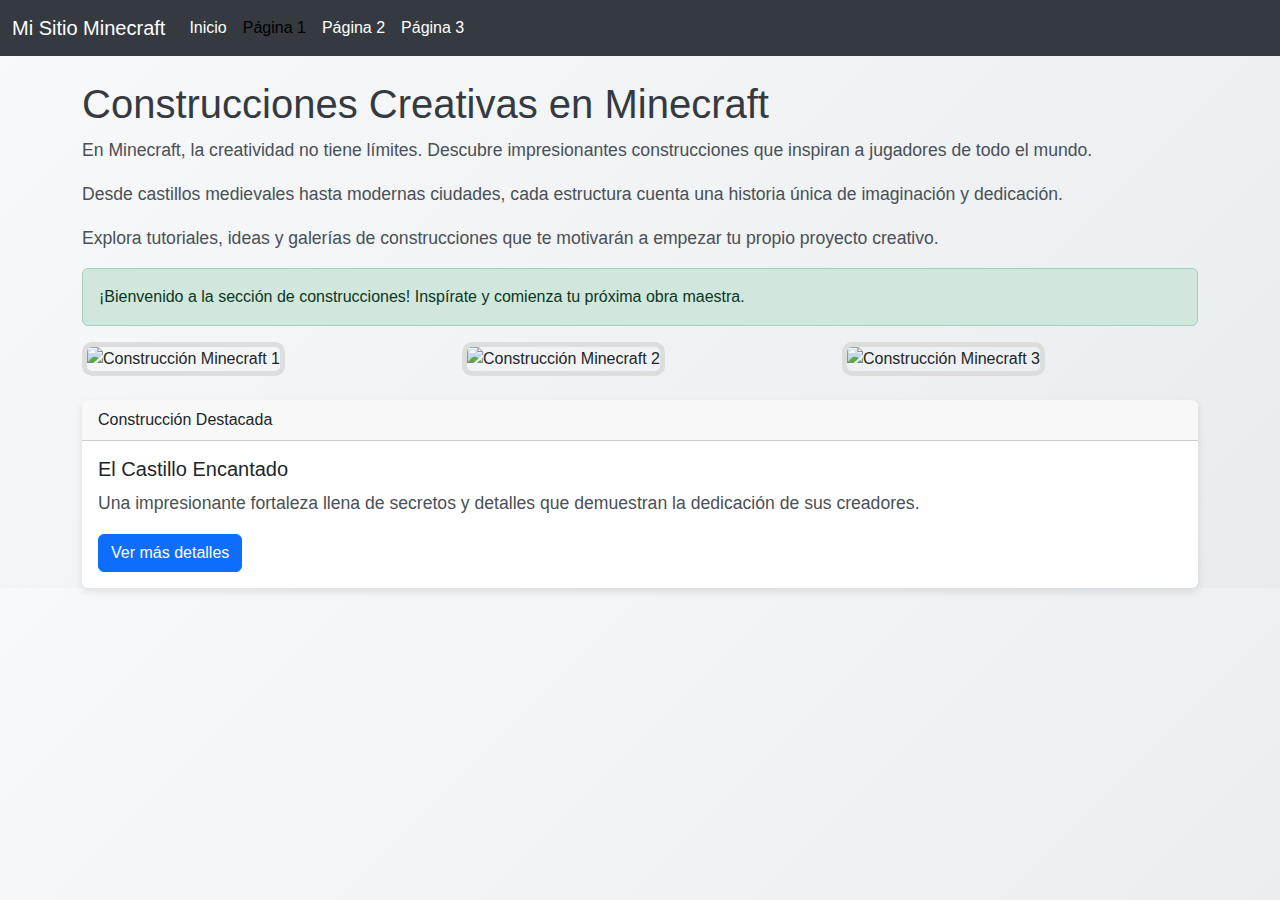
==== pagina1.html @ 410966cf "Se agrego 3 paginas, en cada una se agregaron 2 complementos bootstrap, y el index, fue actualizado," ====
<!DOCTYPE html>
<html lang="es">
<head>
  <meta charset="UTF-8">
  <title>Minecraft - Construcciones Creativas</title>
  <link href="https://cdn.jsdelivr.net/npm/bootstrap@5.3.0/dist/css/bootstrap.min.css" rel="stylesheet">
  <link rel="stylesheet" href="styles.css">
</head>
<body>
  <nav class="navbar navbar-expand-lg navbar-custom">
    <div class="container-fluid">
      <a class="navbar-brand text-white" href="#">Mi Sitio Minecraft</a>
      <button class="navbar-toggler" type="button" data-bs-toggle="collapse" data-bs-target="#navbarNav" 
        aria-controls="navbarNav" aria-expanded="false" aria-label="Toggle navigation">
        <span class="navbar-toggler-icon"></span>
      </button>
      <div class="collapse navbar-collapse" id="navbarNav">
        <ul class="navbar-nav">
          <li class="nav-item">
            <a class="nav-link" href="index.html">Inicio</a>
          </li>
          <li class="nav-item">
            <a class="nav-link active" aria-current="page" href="pagina1.html">Página 1</a>
          </li>
          <li class="nav-item">
            <a class="nav-link" href="pagina2.html">Página 2</a>
          </li>
          <li class="nav-item">
            <a class="nav-link" href="pagina3.html">Página 3</a>
          </li>
        </ul>
      </div>
    </div>
  </nav>

  <div class="container mt-4">
    <h1>Construcciones Creativas en Minecraft</h1>
    
    <p>En Minecraft, la creatividad no tiene límites. Descubre impresionantes construcciones que inspiran a jugadores de todo el mundo.</p>
    <p>Desde castillos medievales hasta modernas ciudades, cada estructura cuenta una historia única de imaginación y dedicación.</p>
    <p>Explora tutoriales, ideas y galerías de construcciones que te motivarán a empezar tu propio proyecto creativo.</p>
    
    <div class="alert alert-success" role="alert">
      ¡Bienvenido a la sección de construcciones! Inspírate y comienza tu próxima obra maestra.
    </div>
    

    <div class="row">
      <div class="col-md-4">
        <img src="minecraft_building1.jpg" class="img-fluid" alt="Construcción Minecraft 1">
      </div>
      <div class="col-md-4">
        <img src="minecraft_building2.jpg" class="img-fluid" alt="Construcción Minecraft 2">
      </div>
      <div class="col-md-4">
        <img src="minecraft_building3.jpg" class="img-fluid" alt="Construcción Minecraft 3">
      </div>
    </div>
    

    <div class="card mt-4">
      <div class="card-header">
        Construcción Destacada
      </div>
      <div class="card-body">
        <h5 class="card-title">El Castillo Encantado</h5>
        <p class="card-text">Una impresionante fortaleza llena de secretos y detalles que demuestran la dedicación de sus creadores.</p>
        <a href="https://www.youtube.com/watch?v=_DafUYqtiiE" class="btn btn-primary">Ver más detalles</a>
      </div>
    </div>
  </div>
  
  <script src="https://cdn.jsdelivr.net/npm/bootstrap@5.3.0/dist/js/bootstrap.bundle.min.js"></script>
</body>
</html>
---- styles.css ----
body {
    background: linear-gradient(135deg, #f8f9fa, #e9ecef);
    font-family: 'Arial', sans-serif;
  }
  
  /* Navbar personalizado */
  .navbar-custom {
    background-color: #343a40;
  }
  
  .navbar-custom .nav-link {
    color: #ffffff;
  }
  
  .navbar-custom .nav-link:hover {
    color: #ffc107;
  }
  
  /* Encabezados y párrafos centrados */
  h1 {
    margin-top: 20px;
    font-size: 2.5rem;
    color: #343a40;
  }
  
  p {
    font-size: 1.1rem;
    line-height: 1.6;
    color: #495057;
  }
  
  /* Imagenes: bordes redondeados, sombra y efecto hover */
  img {
    border: 5px solid #ddd;
    border-radius: 10px;
    transition: transform 0.3s ease;
  }
  
  img:hover {
    transform: scale(1.05);
  }
  
  /* Tarjetas sin borde y con sombra sutil */
  .card {
    border: none;
    box-shadow: 0 4px 8px rgba(0,0,0,0.1);
  }
  
  /* Estilos para el acordeón */
  .accordion-button {
    background-color: #e9ecef;
    color: #495057;
  }
  
  /* Modal: encabezado oscuro */
  .modal-header {
    background-color: #343a40;
    color: #fff;
  }
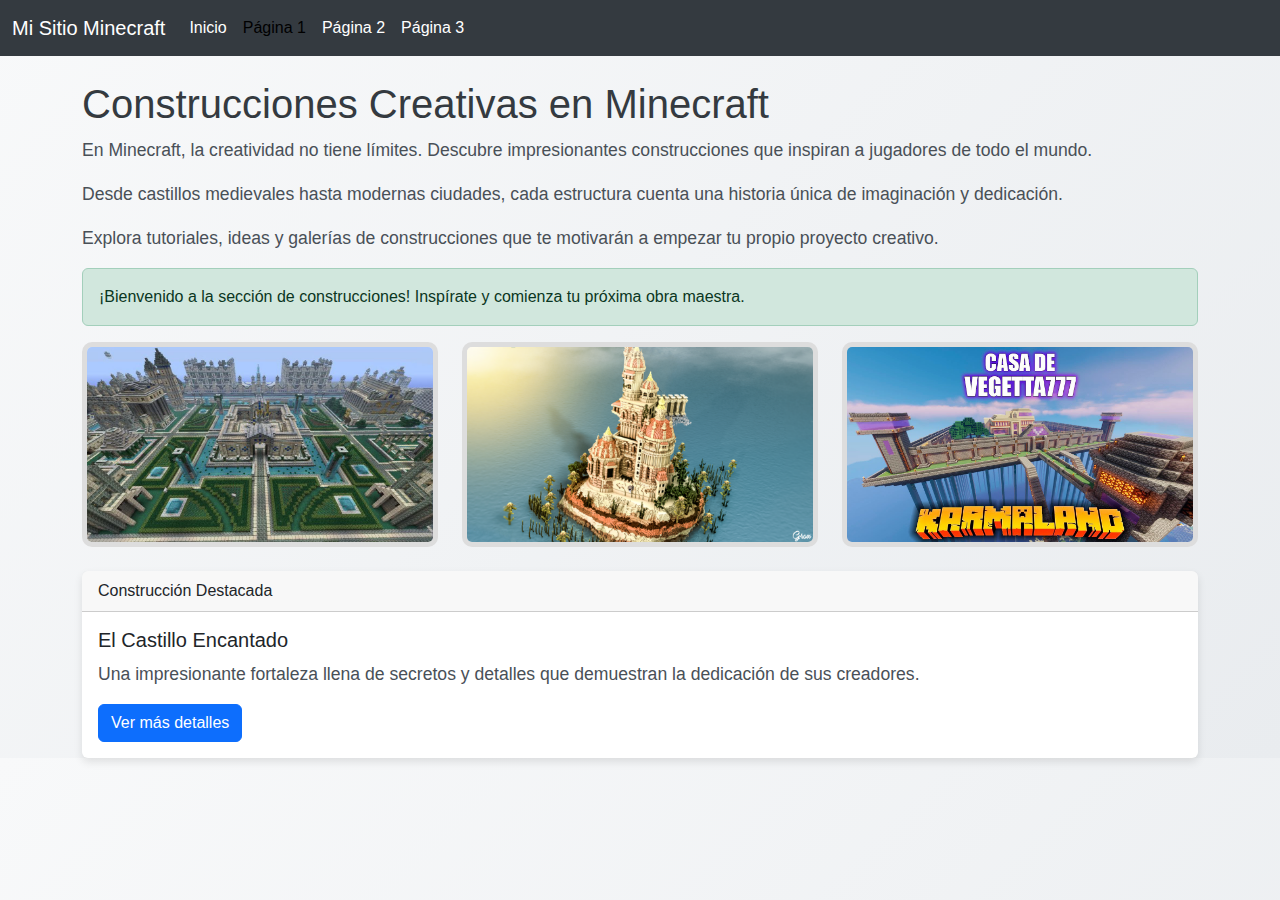
==== commit 34953bd0: "Agregue imagenes en la pagina 1, de las mejores construcciones de minecraft y en la pagina 3 agregue" ====
--- a/pagina1.html
+++ b/pagina1.html
@@ -47,13 +47,13 @@
 
     <div class="row">
       <div class="col-md-4">
-        <img src="minecraft_building1.jpg" class="img-fluid" alt="Construcción Minecraft 1">
+        <img src="construccion1.jpg" class="img-fluid" alt="">
       </div>
       <div class="col-md-4">
-        <img src="minecraft_building2.jpg" class="img-fluid" alt="Construcción Minecraft 2">
+        <img src="construccion2.png" class="img-fluid" alt="">
       </div>
       <div class="col-md-4">
-        <img src="minecraft_building3.jpg" class="img-fluid" alt="Construcción Minecraft 3">
+        <img src="construccion3.jpg" class="img-fluid" alt="">
       </div>
     </div>
     
